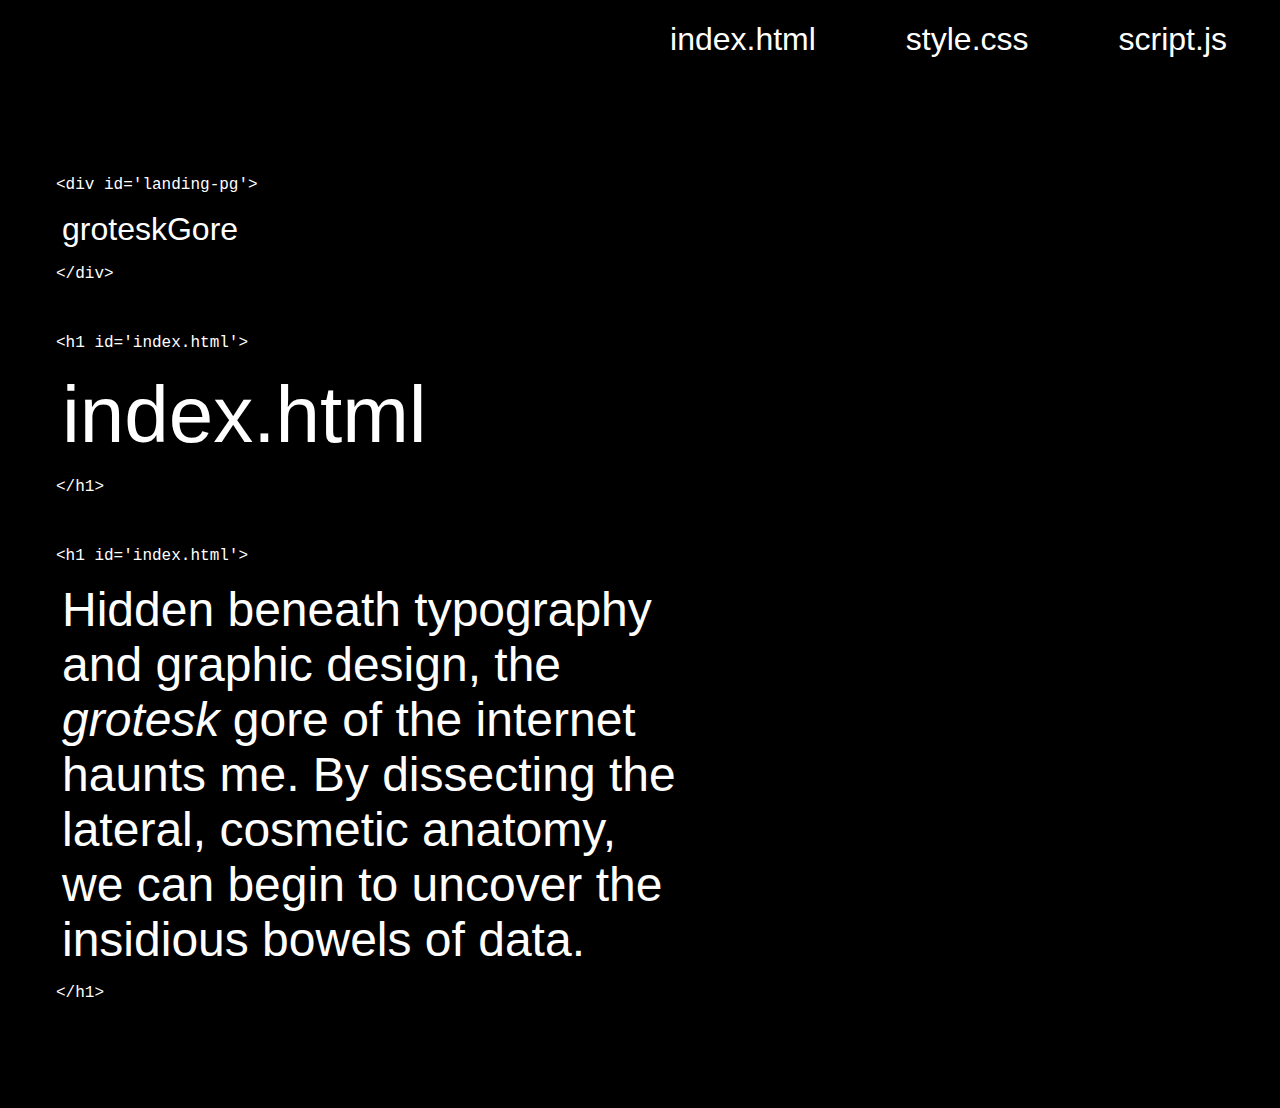
==== 1.html @ 5ed4f27c "v7" ====
<!DOCTYPE html>
<html>
	<head>
		<meta charset="utf-8">
		<meta name="viewport" content="width=device-width, initial-scale=1">
		<title>index.html</title>
		<link rel="stylesheet" type="text/css" href="style.css">
	</head>
	<body>

		<div id="parent-nav">
			<div id="child-nav">
				<a href="1.html" class="nav">index.html</a>
				<a href="2.html" class="nav">style.css</a>
				<a href="3.html" class="nav">script.js</a>
			</div>
		</div>

		<div id="parent-main1">
			<div id="child-main1">
				<p class="d-main1">&#60;div id&#61;&#39;landing-pg&#39;&#62;</p>
				<a href="index.html">
					<button id="title1">groteskGore</button>
				</a>
				<p class="d-main1">&#60;&#47;div&#62;</p>

				<p>&#00;</p>

				<p class="d-main1">&#60;h1 id&#61;&#39;index.html&#39;&#62;</p>
				<a href="#landing-p">
					<button id="head1">index.html</button>
				</a>
				<p class="d-main1">&#60;&#47;h1&#62;</p>

				<p>&#00;</p>

				<p class="d-main1">&#60;h1 id&#61;&#39;index.html&#39;&#62;</p>
				<a href="#top">
					<button id="landing-p">Hidden beneath typography and graphic design, the <i>grotesk</i> gore of the internet haunts me. By dissecting the lateral, cosmetic anatomy, we can begin to uncover the insidious bowels of data.</button>
				</a>
				<p class="d-main1">&#60;&#47;h1&#62;</p>
			</div>
		</div>

	</body>
</html>
---- style.css ----
html, body {
	background: black;
	scroll-behavior: smooth;
}

#parent-nav {
    box-sizing: border-box;
    overflow: hidden;
    position: fixed;
  	top: 0;
  	right: 0;
  	padding-right: 3em;
  	padding-left: 3em;
  	padding-bottom: 1em;
  	padding-top: 1em;
    background: rgb(0, 0, 0);
    z-index: 2;
    width: 100vw;
    display: flex;
    justify-content: flex-end;
    text-align: right;
}

#child-nav {
    display: flex;
    gap: 5em;
}

.nav {
    font-family: Helvetica, sans-serif;
    font-size: 2em;
    color: white;
    text-decoration: none;
    padding: 5px;
}

.nav:hover {
	color: black;
	text-decoration: none;
    background-color: rgb(255, 255, 255);
}

#parent-main {
	margin: auto 3em 3em 3em;
	display: flex;
  	align-items: center;
  	justify-content: flex-start;
  	height: 100vh;
}

#child-main {
	width: fit-content;
  	height: auto;
  	margin: 0;
}

#title {
	color: white;
	font-size: 10em;
	font-family: Helvetica, sans-serif;
	text-decoration: none;
	transition: transform 0.3s ease;
	background-color: transparent;
	cursor: pointer;
	border: none;
}

#title:hover {
	transform: translateX(0.3em);
}

.d-main {
	font-size: 3em;
	color: white;
	font-family: Monospace, serif;
}


#parent-bottom {
	margin-right: 3em;
	margin-bottom: 3em;
	margin-top: 3em;
	display: flex;
  	justify-content: flex-end;
  	justify-content: space-between;
  	align-items: flex-end;
}

#child-bottom {
	width: fit-content;
  	height: auto;
}

#about {
	width: 50vw;
	color: white;
	font-size: 3em;
	font-family: Helvetica, sans-serif;
	background-color: black;
	text-decoration: none;
	transition: transform 0.3s ease;
	cursor: pointer;
	border: none;
	text-align: left;
}

#about:hover {
	transform: translateX(0.5em);
}

.d-bottom {
	font-size: 1.5em;
	color: white;
	font-family: Monospace, serif;
}

/*#cat-container {
	position: relative;
	left: 0;
}

#blink {
	overflow: hidden;
    position: absolute;
  	bottom: 0;
  	left: 0;
}*/

#blink {
  	transform: scaleX(-1);
  	margin: 1em;
  	justify-self: center;
}



.nav-gore {
    font-family: Helvetica, sans-serif;
    font-size: 5em;
    color: white;
    text-decoration: none;
    padding: 5px;
    justify-self: flex-start;
    display: flex;
    flex-direction: column;
}

.nav-gore:hover {
	color: black;
	text-decoration: none;
    background-color: rgb(255, 255, 255);
}

#title1 {
	color: white;
	font-size: 2em;
	font-family: Helvetica, sans-serif;
	text-decoration: none;
	background-color: transparent;
	cursor: pointer;
	text-align: right;
	border: none;
	transition: transform 0.3s ease;
}

#title1:hover {
	transform: translateX(0.3em);
}

#parent-main1 {
	margin: 10em 3em 3em 3em;
	display: flex;
  	align-items: flex-start;
  	justify-content: flex-start;
  	height: 100vh;
}

#child-main1 {
	width: fit-content;
  	height: auto;
  	margin: 0;
}


#head1 {
	font-size: 5em;
	color: white;
	font-family: Helvetica, sans-serif;
	text-decoration: none;
	transition: transform 0.3s ease;
	background-color: transparent;
	cursor: pointer;
	border: none;
}

#head1:hover {
	transform: translateX(0.3em);
}

.d-main1 {
	font-size: 1em;
	color: white;
	font-family: Monospace, serif;
}

#landing-p {
	width: 50vw;
	color: white;
	font-size: 3em;
	font-family: Helvetica, sans-serif;
	background-color: black;
	text-decoration: none;
	transition: transform 0.3s ease;
	cursor: pointer;
	border: none;
	text-align: left;
}

#landing-p:hover {
	transform: translateX(0.3em);
}
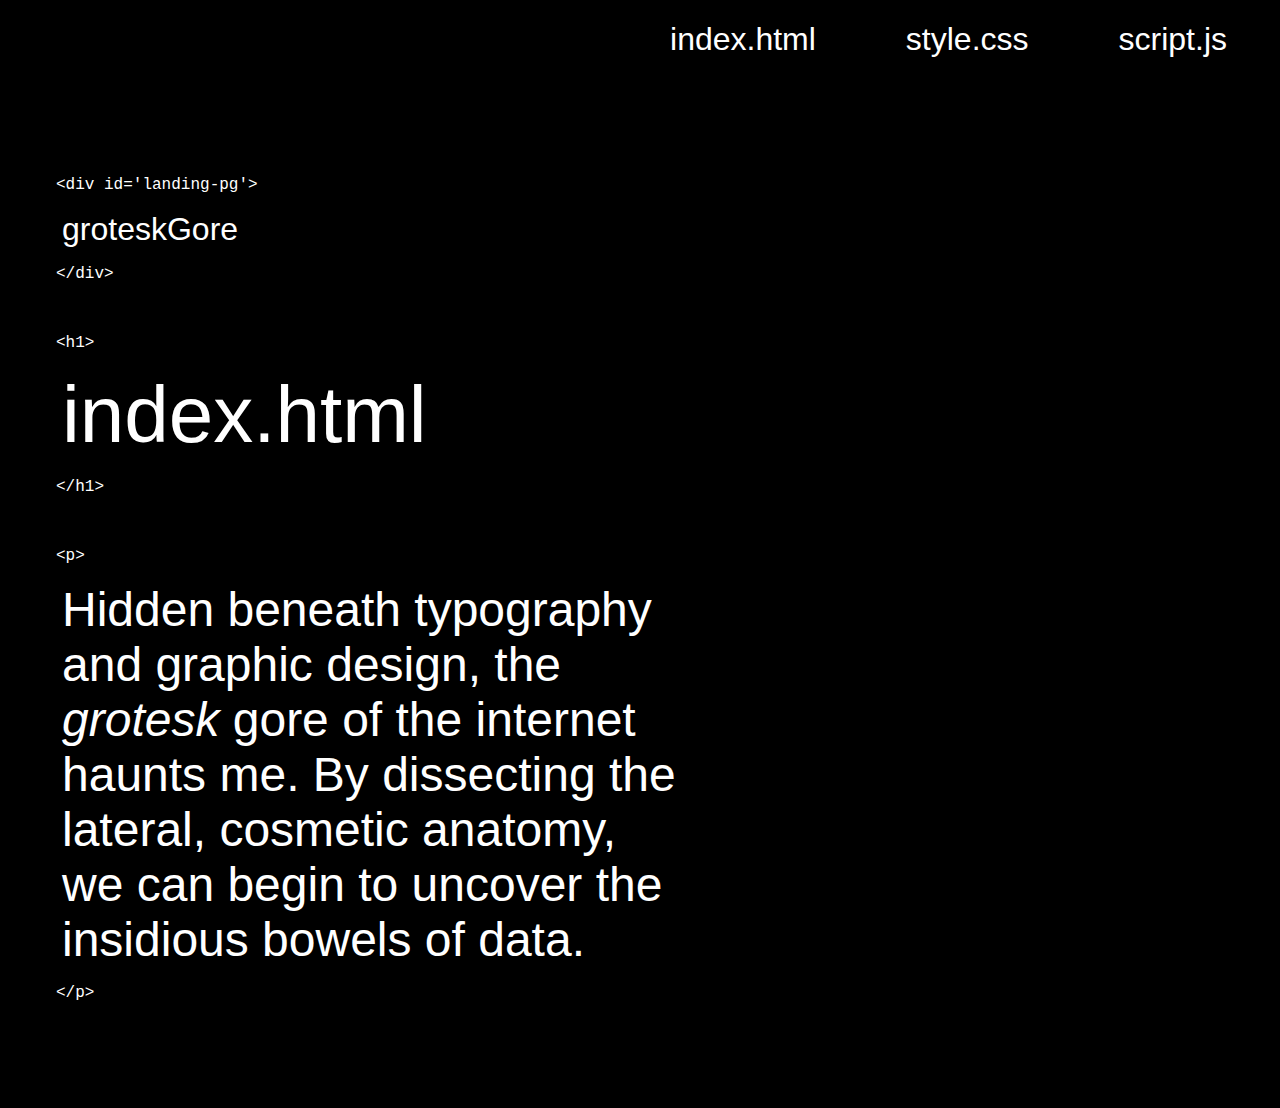
==== commit 5d6b5591: "v8" ====
--- a/1.html
+++ b/1.html
@@ -26,7 +26,7 @@
 
 				<p>&#00;</p>
 
-				<p class="d-main1">&#60;h1 id&#61;&#39;index.html&#39;&#62;</p>
+				<p class="d-main1">&#60;h1&#62;</p>
 				<a href="#landing-p">
 					<button id="head1">index.html</button>
 				</a>
@@ -34,11 +34,11 @@
 
 				<p>&#00;</p>
 
-				<p class="d-main1">&#60;h1 id&#61;&#39;index.html&#39;&#62;</p>
+				<p class="d-main1">&#60;p&#62;</p>
 				<a href="#top">
 					<button id="landing-p">Hidden beneath typography and graphic design, the <i>grotesk</i> gore of the internet haunts me. By dissecting the lateral, cosmetic anatomy, we can begin to uncover the insidious bowels of data.</button>
 				</a>
-				<p class="d-main1">&#60;&#47;h1&#62;</p>
+				<p class="d-main1">&#60;&#47;p&#62;</p>
 			</div>
 		</div>
 
--- a/style.css
+++ b/style.css
@@ -203,12 +203,18 @@
 	font-family: Monospace, serif;
 }
 
+/*.d-main-bottom1 {
+	font-size: 1em;
+	color: white;
+	font-family: Monospace, serif;
+}*/
+
 #landing-p {
 	width: 50vw;
 	color: white;
 	font-size: 3em;
 	font-family: Helvetica, sans-serif;
-	background-color: black;
+	background-color: transparent;
 	text-decoration: none;
 	transition: transform 0.3s ease;
 	cursor: pointer;
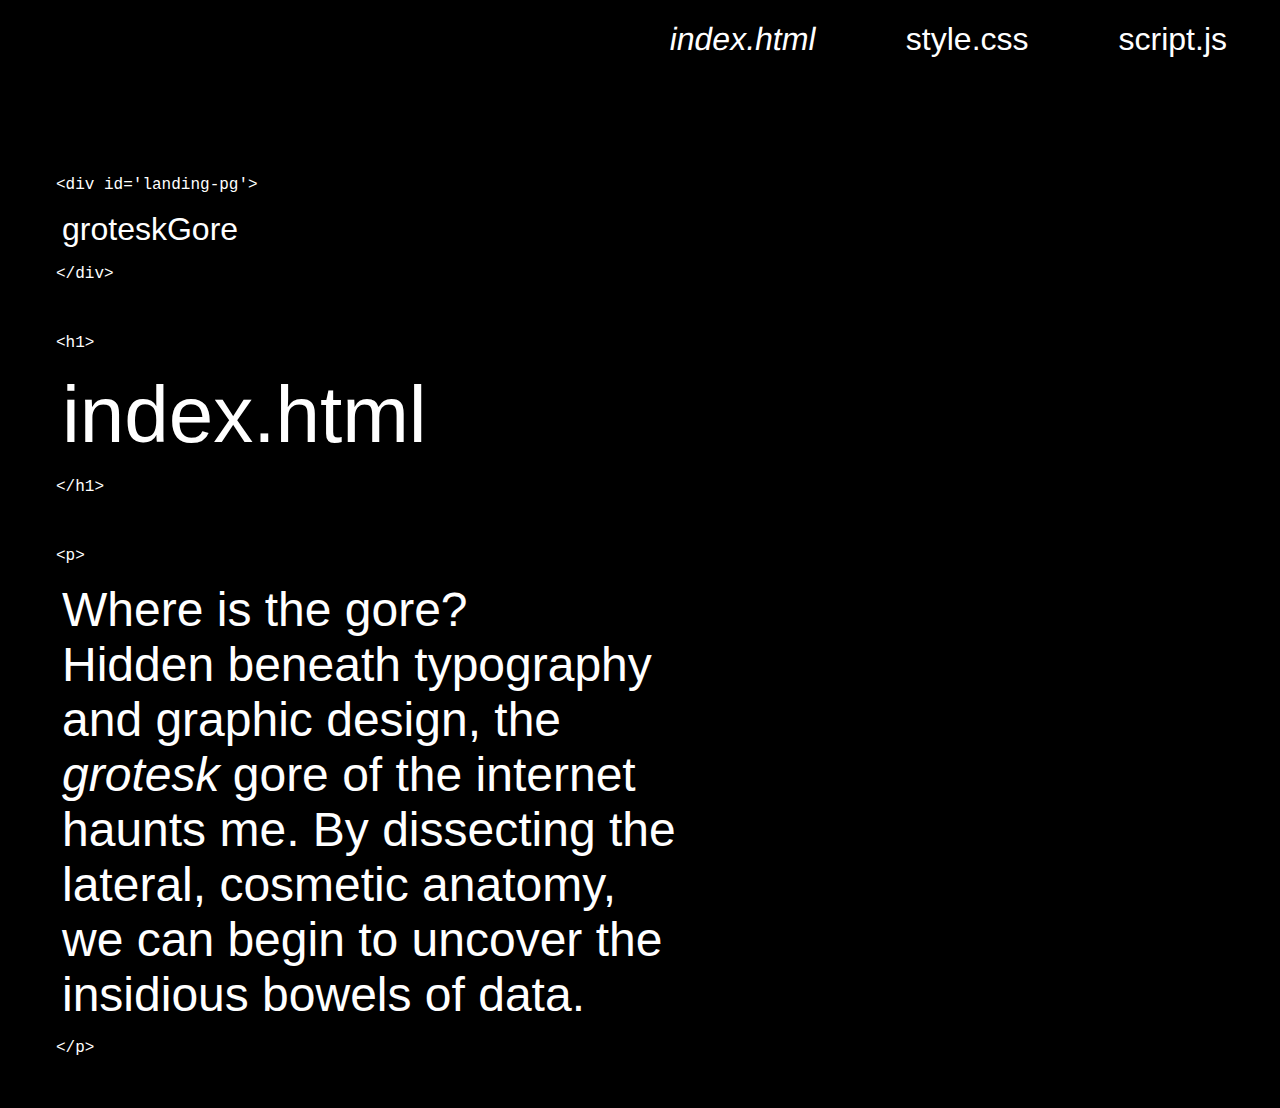
==== commit 82d9a98c: "v10" ====
--- a/1.html
+++ b/1.html
@@ -10,7 +10,7 @@
 
 		<div id="parent-nav">
 			<div id="child-nav">
-				<a href="1.html" class="nav">index.html</a>
+				<a href="1.html" class="nav-cur">index.html</a>
 				<a href="2.html" class="nav">style.css</a>
 				<a href="3.html" class="nav">script.js</a>
 			</div>
@@ -36,7 +36,10 @@
 
 				<p class="d-main1">&#60;p&#62;</p>
 				<a href="#top">
-					<button id="landing-p">Hidden beneath typography and graphic design, the <i>grotesk</i> gore of the internet haunts me. By dissecting the lateral, cosmetic anatomy, we can begin to uncover the insidious bowels of data.</button>
+					<button id="landing-p">
+						Where is the gore?<br>
+						Hidden beneath typography and graphic design, the <i>grotesk</i> gore of the internet haunts me. By dissecting the lateral, cosmetic anatomy, we can begin to uncover the insidious bowels of data.
+					</button>
 				</a>
 				<p class="d-main1">&#60;&#47;p&#62;</p>
 			</div>
--- a/style.css
+++ b/style.css
@@ -40,6 +40,21 @@
     background-color: rgb(255, 255, 255);
 }
 
+.nav-cur {
+    font-family: Helvetica, sans-serif;
+    font-size: 2em;
+    color: white;
+    text-decoration: none;
+    padding: 5px;
+    transform: skew(-10deg);
+}
+
+.nav-cur:hover {
+	color: black;
+	text-decoration: none;
+    background-color: rgb(255, 255, 255);
+}
+
 #parent-main {
 	margin: auto 3em 3em 3em;
 	display: flex;
@@ -67,6 +82,7 @@
 
 #title:hover {
 	transform: translateX(0.3em);
+	color: rgb(179, 48, 48);
 }
 
 .d-main {
@@ -74,7 +90,6 @@
 	color: white;
 	font-family: Monospace, serif;
 }
-
 
 #parent-bottom {
 	margin-right: 3em;
@@ -106,6 +121,7 @@
 
 #about:hover {
 	transform: translateX(0.5em);
+/*	color: rgb(179, 48, 48);*/
 }
 
 .d-bottom {
@@ -165,6 +181,7 @@
 
 #title1:hover {
 	transform: translateX(0.3em);
+	color: rgb(179, 48, 48);
 }
 
 #parent-main1 {
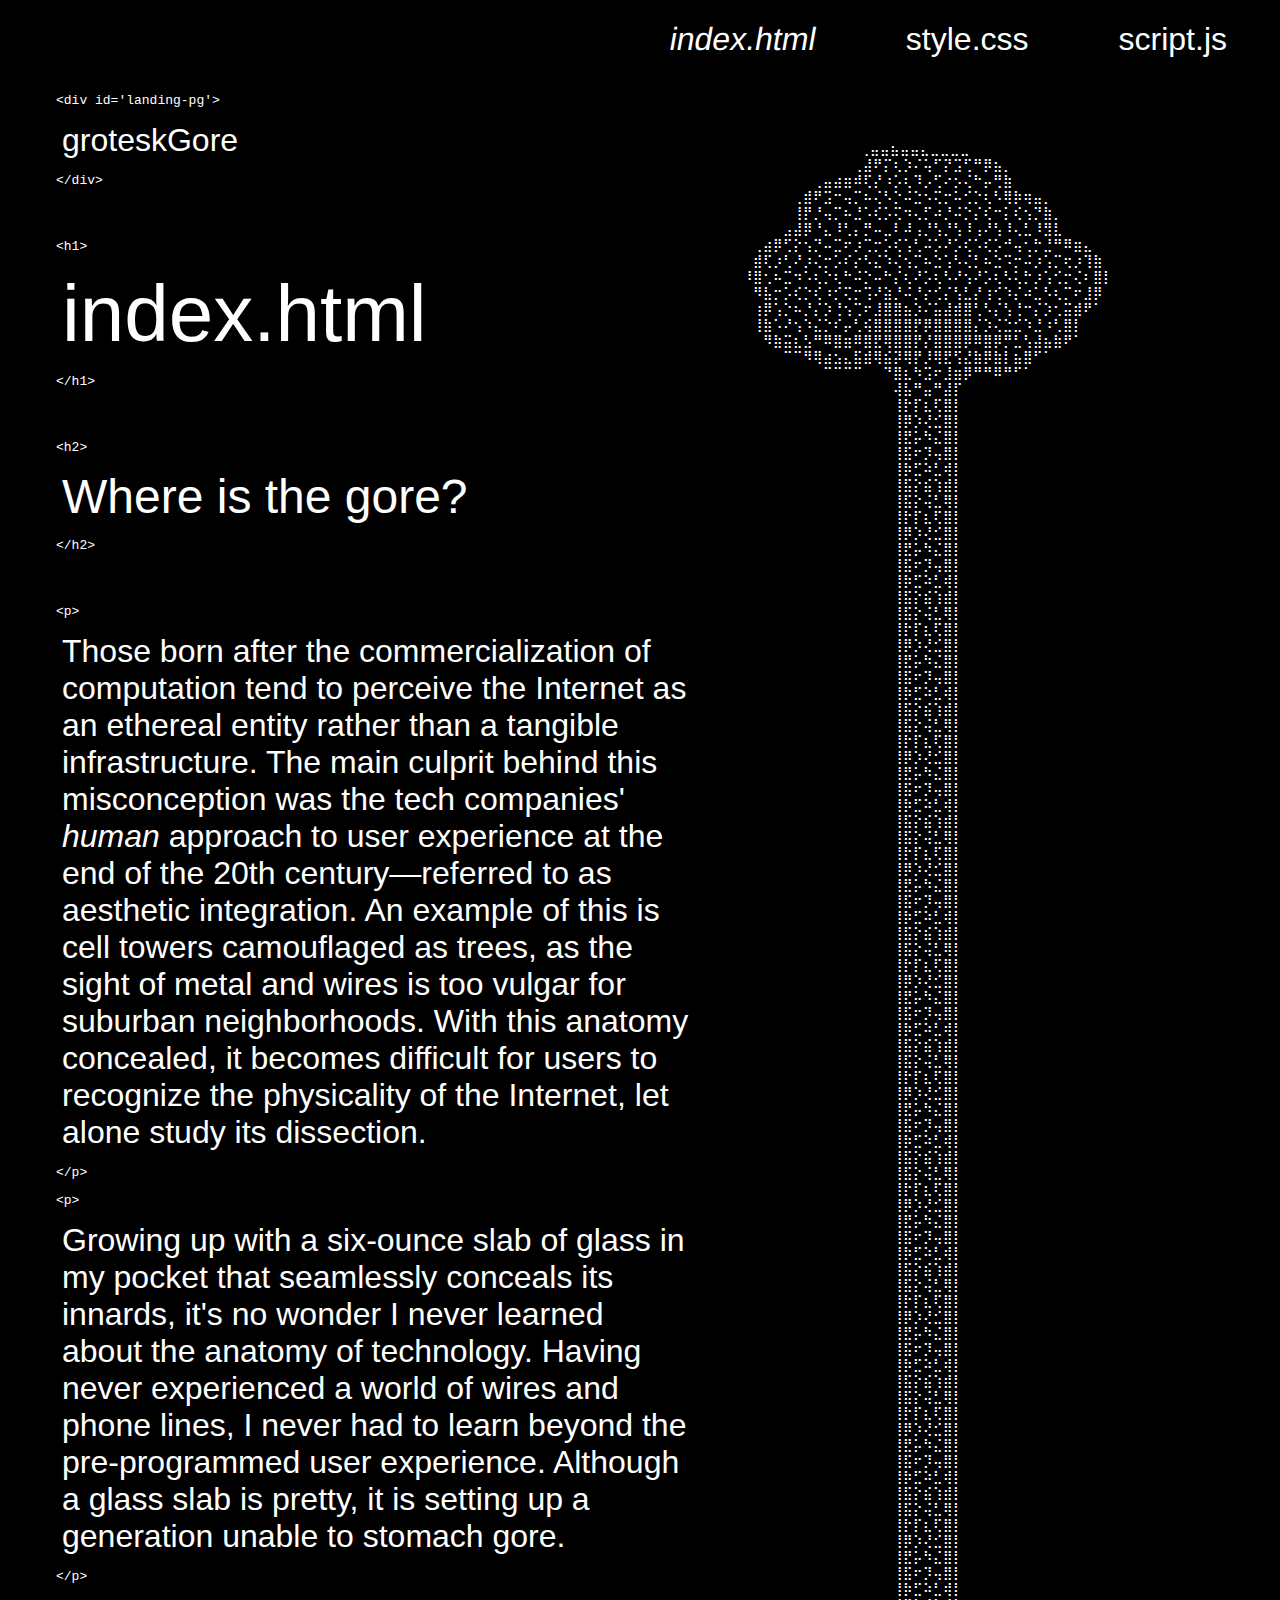
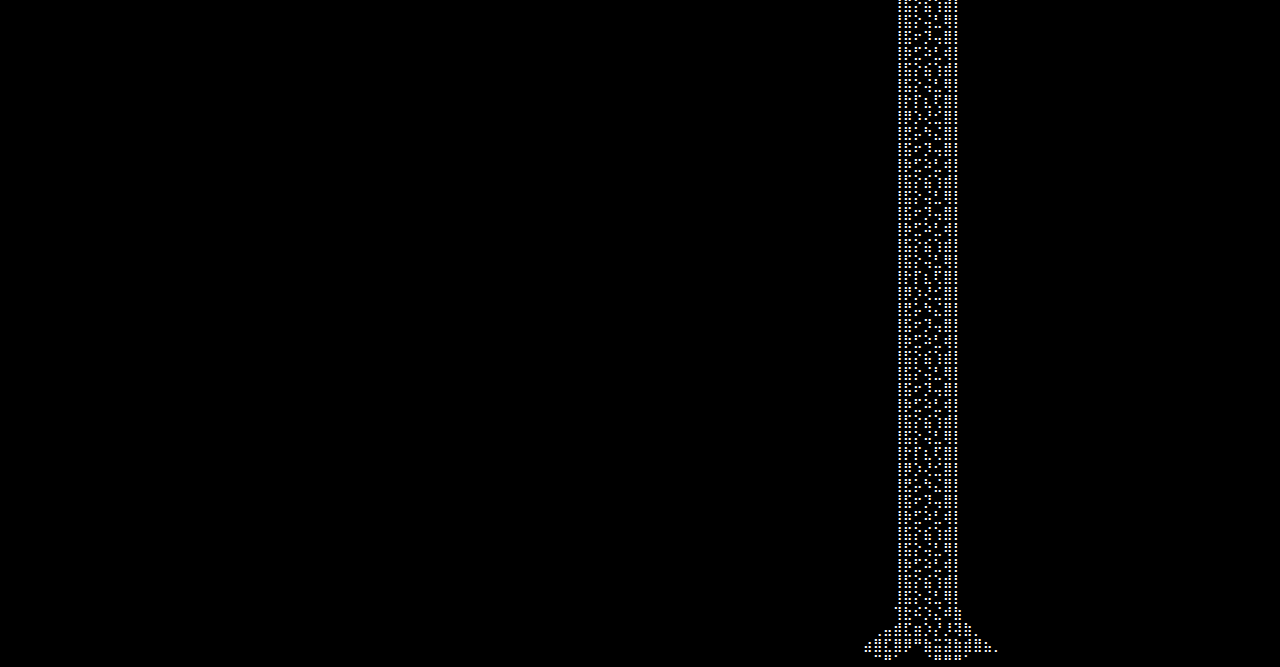
==== commit 2c31a7b6: "v11" ====
--- a/1.html
+++ b/1.html
@@ -8,7 +8,7 @@
 	</head>
 	<body>
 
-		<div id="parent-nav">
+		<div id="parent-nav1">
 			<div id="child-nav">
 				<a href="1.html" class="nav-cur">index.html</a>
 				<a href="2.html" class="nav">style.css</a>
@@ -27,22 +27,178 @@
 				<p>&#00;</p>
 
 				<p class="d-main1">&#60;h1&#62;</p>
-				<a href="#landing-p">
+				<a href="#d-main2">
 					<button id="head1">index.html</button>
 				</a>
 				<p class="d-main1">&#60;&#47;h1&#62;</p>
 
 				<p>&#00;</p>
 
-				<p class="d-main1">&#60;p&#62;</p>
+				<p id="d-main2">&#60;h2&#62;</p>
+				<a href="#d-main3">
+					<button id="head2">Where is the gore?</button>
+				</a>
+				<p class="d-main1">&#60;&#47;h2&#62;</p>
+
+				<p>&#00;</p>
+
+				<p id="d-main3">&#60;p&#62;</p>
+				<a href="#d-main4">
+					<button id="landing-p">
+						Those born after the commercialization of computation tend to perceive the Internet as an ethereal entity rather than a tangible infrastructure. The main culprit behind this misconception was the tech companies' <i>human</i> approach to user experience at the end of the 20th century—referred to as aesthetic integration. An example of this is cell towers camouflaged as trees, as the sight of metal and wires is too vulgar for suburban neighborhoods. With this anatomy concealed, it becomes difficult for users to recognize the physicality of the Internet, let alone study its dissection.
+					</button>
+				</a>
+				<p class="d-main1">&#60;&#47;p&#62;</p>
+
+				<p id="d-main4">&#60;p&#62;</p>
 				<a href="#top">
 					<button id="landing-p">
-						Where is the gore?<br>
-						Hidden beneath typography and graphic design, the <i>grotesk</i> gore of the internet haunts me. By dissecting the lateral, cosmetic anatomy, we can begin to uncover the insidious bowels of data.
+						Growing up with a six-ounce slab of glass in my pocket that seamlessly conceals its innards, it's no wonder I never learned about the anatomy of technology. Having never experienced a world of wires and phone lines, I never had to learn beyond the pre-programmed user experience. Although a glass slab is pretty, it is setting up a generation unable to stomach gore.
 					</button>
 				</a>
 				<p class="d-main1">&#60;&#47;p&#62;</p>
 			</div>
+
+			<div id="ascii-parent">
+				<a href="#tree" id="ascii-child">
+					<pre>
+	       ⢀⣤⣤⣦⣤⣤⣄⣀⣀⣀⣀⠀⠀⠀⠀⠀⠀⠀⠀⠀⠀⠀⠀⠀
+⠀⠀⠀⠀⠀⠀⠀⠀⠀⠀⠀⢀⣼⠟⡍⢆⡱⠌⢥⠋⡝⣩⢋⠛⡿⣦⡀⠀⠀⠀⠀⠀⠀⠀⠀⠀⠀
+⠀⠀⠀⠀⠀⠀⠀⢀⣤⣴⣶⠾⢏⡜⠰⡡⢆⠹⡠⢋⠔⡢⢌⠓⡤⢛⣷⠀⠀⠀⠀⠀⠀⠀⠀⠀⠀
+⠀⠀⠀⠀⠀⢀⣾⠟⣩⠒⢤⡉⠦⢌⠣⡑⠬⣑⠢⢍⡒⠥⢊⡑⢆⠣⢿⡷⢶⣤⡀⠀⠀⠀⠀⠀⠀
+⠀⠀⠀⠀⠀⢸⡟⡘⢤⡉⠦⣘⠡⢎⡡⢍⠲⢄⡋⠴⡘⠬⡑⡌⢎⠒⡅⢎⢢⡙⣷⡀⠀⠀⠀⠀⠀
+⠀⠀⠀⠀⣠⣼⡿⠘⣄⠸⢃⡄⡛⠤⣀⠇⠼⢠⡘⢣⡘⢣⠸⢠⠜⢣⠸⢄⣃⠸⣻⣇⠀⠀⠀⠀⠀
+⠀⢀⣴⡿⢋⡕⢢⡙⠤⣉⠖⡰⢉⡒⡡⢎⢡⢃⠬⡡⠜⡡⢎⠡⢎⡡⠚⢤⢂⡓⣘⠛⠿⣶⣄⠀⠀
+⠀⣾⢏⡰⢃⠜⡰⢌⡒⡡⠎⡔⠣⣌⠱⢌⢢⡉⠦⣑⢡⠣⢌⡃⠦⣑⠩⡒⠬⡰⢡⡉⢖⡰⢹⣷⠀
+⠸⣿⢂⠦⣉⠲⠡⢆⡑⢆⠓⠬⡑⠤⠓⡌⢆⠜⡡⢆⠣⠜⢢⠜⡡⢆⠣⢅⡓⡰⢡⢊⡒⢌⠆⣿⡇
+⠀⠻⣧⡒⡡⢎⡑⢎⠰⡊⢍⡒⢩⠜⣵⡘⠬⡘⡔⢊⡌⢣⣃⡜⢰⢊⠱⡌⠴⣁⠣⢆⡉⠖⣸⡿⠀
+⠀⢰⡿⢡⡑⠦⡘⡌⡱⢘⢢⢉⠖⣸⣿⣿⣦⡱⠌⣥⣼⣾⣿⢃⠣⡌⢣⢘⠒⡌⡱⢂⣭⣾⠟⠁⠀
+⠀⢸⣷⠡⠜⢢⠱⣌⡑⠎⡤⢃⢮⣿⣿⣿⣿⡟⡿⣿⣿⣿⣿⡌⡱⢌⣑⣊⠱⣘⠰⢃⣿⡇⠀⠀⠀
+⠀⠀⠻⣷⣭⣆⣣⠛⠿⣿⣶⠿⣿⣟⢿⣿⣿⡟⡜⣿⣿⣿⡿⠿⣿⡿⡛⣃⢣⣼⣦⣷⠟⠁⠀⠀⠀
+⠀⠀⠀⠀⠉⠉⠻⢿⣴⣢⣄⣯⣾⢿⣮⡽⢿⡟⡸⢿⣟⢫⣜⣷⡿⣷⡇⣦⣿⠋⠁⠀⠀⠀⠀⠀⠀
+⠀⠀⠀⠀⠀⠀⠀⠀⠉⠉⠉⠉⠀⠀⠙⣿⣆⠳⣩⠖⣸⣶⡿⠛⠛⠿⠛⠋⠁⠀⠀⠀⠀⠀⠀⠀⠀
+⠀⠀⠀⠀⠀⠀⠀⠀⠀⠀⠀⠀⠀⠀⠀⢼⣧⠛⣤⠛⣼⡏⠀⠀⠀⠀⠀⠀⠀⠀⠀⠀⠀⠀⠀⠀⠀
+⠀⠀⠀⠀⠀⠀⠀⠀⠀⠀⠀⠀⠀⠀⠀⢸⡗⡏⣆⢏⣿⡇⠀⠀⠀⠀⠀⠀⠀⠀⠀⠀⠀⠀⠀⠀⠀
+⠀⠀⠀⠀⠀⠀⠀⠀⠀⠀⠀⠀⠀⠀⠀⢸⡿⡱⢜⣊⣿⡇⠀⠀⠀⠀⠀⠀⠀⠀⠀⠀⠀⠀⠀⠀⠀
+⠀⠀⠀⠀⠀⠀⠀⠀⠀⠀⠀⠀⠀⠀⠀⢸⣟⡥⠳⣌⣿⡇⠀⠀⠀⠀⠀⠀⠀⠀⠀⠀⠀⠀⠀⠀⠀
+⠀⠀⠀⠀⠀⠀⠀⠀⠀⠀⠀⠀⠀⠀⠀⢸⣯⠖⡹⢤⣿⡇⠀⠀⠀⠀⠀⠀⠀⠀⠀⠀⠀⠀⠀⠀⠀
+⠀⠀⠀⠀⠀⠀⠀⠀⠀⠀⠀⠀⠀⠀⠀⢸⡷⣋⠵⣃⢾⡇⠀⠀⠀⠀⠀⠀⠀⠀⠀⠀⠀⠀⠀⠀⠀
+⠀⠀⠀⠀⠀⠀⠀⠀⠀⠀⠀⠀⠀⠀⠀⢸⣯⡕⣮⢱⣾⡇⠀⠀⠀⠀⠀⠀⠀⠀⠀⠀⠀⠀⠀⠀⠀
+⠀⠀⠀⠀⠀⠀⠀⠀⠀⠀⠀⠀⠀⠀⠀⢸⣯⡕⢬⣃⢿⡇⠀⠀⠀⠀⠀⠀⠀⠀⠀⠀⠀⠀⠀⠀⠀
+⠀⠀⠀⠀⠀⠀⠀⠀⠀⠀⠀⠀⠀⠀⠀⢸⡗⡏⣆⢏⣿⡇⠀⠀⠀⠀⠀⠀⠀⠀⠀⠀⠀⠀⠀⠀⠀
+⠀⠀⠀⠀⠀⠀⠀⠀⠀⠀⠀⠀⠀⠀⠀⢸⡿⡱⢜⣊⣿⡇⠀⠀⠀⠀⠀⠀⠀⠀⠀⠀⠀⠀⠀⠀⠀
+⠀⠀⠀⠀⠀⠀⠀⠀⠀⠀⠀⠀⠀⠀⠀⢸⣟⡥⠳⣌⣿⡇⠀⠀⠀⠀⠀⠀⠀⠀⠀⠀⠀⠀⠀⠀⠀
+⠀⠀⠀⠀⠀⠀⠀⠀⠀⠀⠀⠀⠀⠀⠀⢸⣯⠖⡹⢤⣿⡇⠀⠀⠀⠀⠀⠀⠀⠀⠀⠀⠀⠀⠀⠀⠀
+⠀⠀⠀⠀⠀⠀⠀⠀⠀⠀⠀⠀⠀⠀⠀⢸⡷⣋⠵⣃⢾⡇⠀⠀⠀⠀⠀⠀⠀⠀⠀⠀⠀⠀⠀⠀⠀
+⠀⠀⠀⠀⠀⠀⠀⠀⠀⠀⠀⠀⠀⠀⠀⢸⣯⡕⣮⢱⣾⡇⠀⠀⠀⠀⠀⠀⠀⠀⠀⠀⠀⠀⠀⠀⠀
+⠀⠀⠀⠀⠀⠀⠀⠀⠀⠀⠀⠀⠀⠀⠀⢸⣯⡕⢬⣃⢿⡇⠀⠀⠀⠀⠀⠀⠀⠀⠀⠀⠀⠀⠀⠀⠀
+⠀⠀⠀⠀⠀⠀⠀⠀⠀⠀⠀⠀⠀⠀⠀⢸⡗⡏⣆⢏⣿⡇⠀⠀⠀⠀⠀⠀⠀⠀⠀⠀⠀⠀⠀⠀⠀
+⠀⠀⠀⠀⠀⠀⠀⠀⠀⠀⠀⠀⠀⠀⠀⢸⡿⡱⢜⣊⣿⡇⠀⠀⠀⠀⠀⠀⠀⠀⠀⠀⠀⠀⠀⠀⠀
+⠀⠀⠀⠀⠀⠀⠀⠀⠀⠀⠀⠀⠀⠀⠀⢸⣟⡥⠳⣌⣿⡇⠀⠀⠀⠀⠀⠀⠀⠀⠀⠀⠀⠀⠀⠀⠀
+⠀⠀⠀⠀⠀⠀⠀⠀⠀⠀⠀⠀⠀⠀⠀⢸⣯⠖⡹⢤⣿⡇⠀⠀⠀⠀⠀⠀⠀⠀⠀⠀⠀⠀⠀⠀⠀
+⠀⠀⠀⠀⠀⠀⠀⠀⠀⠀⠀⠀⠀⠀⠀⢸⡷⣋⠵⣃⢾⡇⠀⠀⠀⠀⠀⠀⠀⠀⠀⠀⠀⠀⠀⠀⠀
+⠀⠀⠀⠀⠀⠀⠀⠀⠀⠀⠀⠀⠀⠀⠀⢸⣯⡕⣮⢱⣾⡇⠀⠀⠀⠀⠀⠀⠀⠀⠀⠀⠀⠀⠀⠀⠀
+⠀⠀⠀⠀⠀⠀⠀⠀⠀⠀⠀⠀⠀⠀⠀⢸⣯⡕⢬⣃⢿⡇⠀⠀⠀⠀⠀⠀⠀⠀⠀⠀⠀⠀⠀⠀⠀
+⠀⠀⠀⠀⠀⠀⠀⠀⠀⠀⠀⠀⠀⠀⠀⢸⡗⡏⣆⢏⣿⡇⠀⠀⠀⠀⠀⠀⠀⠀⠀⠀⠀⠀⠀⠀⠀
+⠀⠀⠀⠀⠀⠀⠀⠀⠀⠀⠀⠀⠀⠀⠀⢸⡿⡱⢜⣊⣿⡇⠀⠀⠀⠀⠀⠀⠀⠀⠀⠀⠀⠀⠀⠀⠀
+⠀⠀⠀⠀⠀⠀⠀⠀⠀⠀⠀⠀⠀⠀⠀⢸⣟⡥⠳⣌⣿⡇⠀⠀⠀⠀⠀⠀⠀⠀⠀⠀⠀⠀⠀⠀⠀
+⠀⠀⠀⠀⠀⠀⠀⠀⠀⠀⠀⠀⠀⠀⠀⢸⣯⠖⡹⢤⣿⡇⠀⠀⠀⠀⠀⠀⠀⠀⠀⠀⠀⠀⠀⠀⠀
+⠀⠀⠀⠀⠀⠀⠀⠀⠀⠀⠀⠀⠀⠀⠀⢸⡷⣋⠵⣃⢾⡇⠀⠀⠀⠀⠀⠀⠀⠀⠀⠀⠀⠀⠀⠀⠀
+⠀⠀⠀⠀⠀⠀⠀⠀⠀⠀⠀⠀⠀⠀⠀⢸⣯⡕⣮⢱⣾⡇⠀⠀⠀⠀⠀⠀⠀⠀⠀⠀⠀⠀⠀⠀⠀
+⠀⠀⠀⠀⠀⠀⠀⠀⠀⠀⠀⠀⠀⠀⠀⢸⣯⡕⢬⣃⢿⡇⠀⠀⠀⠀⠀⠀⠀⠀⠀⠀⠀⠀⠀⠀⠀
+⠀⠀⠀⠀⠀⠀⠀⠀⠀⠀⠀⠀⠀⠀⠀⢸⡗⡏⣆⢏⣿⡇⠀⠀⠀⠀⠀⠀⠀⠀⠀⠀⠀⠀⠀⠀⠀
+⠀⠀⠀⠀⠀⠀⠀⠀⠀⠀⠀⠀⠀⠀⠀⢸⡿⡱⢜⣊⣿⡇⠀⠀⠀⠀⠀⠀⠀⠀⠀⠀⠀⠀⠀⠀⠀
+⠀⠀⠀⠀⠀⠀⠀⠀⠀⠀⠀⠀⠀⠀⠀⢸⣟⡥⠳⣌⣿⡇⠀⠀⠀⠀⠀⠀⠀⠀⠀⠀⠀⠀⠀⠀⠀
+⠀⠀⠀⠀⠀⠀⠀⠀⠀⠀⠀⠀⠀⠀⠀⢸⣯⠖⡹⢤⣿⡇⠀⠀⠀⠀⠀⠀⠀⠀⠀⠀⠀⠀⠀⠀⠀
+⠀⠀⠀⠀⠀⠀⠀⠀⠀⠀⠀⠀⠀⠀⠀⢸⡷⣋⠵⣃⢾⡇⠀⠀⠀⠀⠀⠀⠀⠀⠀⠀⠀⠀⠀⠀⠀
+⠀⠀⠀⠀⠀⠀⠀⠀⠀⠀⠀⠀⠀⠀⠀⢸⣯⡕⣮⢱⣾⡇⠀⠀⠀⠀⠀⠀⠀⠀⠀⠀⠀⠀⠀⠀⠀
+⠀⠀⠀⠀⠀⠀⠀⠀⠀⠀⠀⠀⠀⠀⠀⢸⣯⡕⢬⣃⢿⡇⠀⠀⠀⠀⠀⠀⠀⠀⠀⠀⠀⠀⠀⠀⠀
+⠀⠀⠀⠀⠀⠀⠀⠀⠀⠀⠀⠀⠀⠀⠀⢸⡗⡏⣆⢏⣿⡇⠀⠀⠀⠀⠀⠀⠀⠀⠀⠀⠀⠀⠀⠀⠀
+⠀⠀⠀⠀⠀⠀⠀⠀⠀⠀⠀⠀⠀⠀⠀⢸⡿⡱⢜⣊⣿⡇⠀⠀⠀⠀⠀⠀⠀⠀⠀⠀⠀⠀⠀⠀⠀
+⠀⠀⠀⠀⠀⠀⠀⠀⠀⠀⠀⠀⠀⠀⠀⢸⣟⡥⠳⣌⣿⡇⠀⠀⠀⠀⠀⠀⠀⠀⠀⠀⠀⠀⠀⠀⠀
+⠀⠀⠀⠀⠀⠀⠀⠀⠀⠀⠀⠀⠀⠀⠀⢸⣯⠖⡹⢤⣿⡇⠀⠀⠀⠀⠀⠀⠀⠀⠀⠀⠀⠀⠀⠀⠀
+⠀⠀⠀⠀⠀⠀⠀⠀⠀⠀⠀⠀⠀⠀⠀⢸⡷⣋⠵⣃⢾⡇⠀⠀⠀⠀⠀⠀⠀⠀⠀⠀⠀⠀⠀⠀⠀
+⠀⠀⠀⠀⠀⠀⠀⠀⠀⠀⠀⠀⠀⠀⠀⢸⣯⡕⣮⢱⣾⡇⠀⠀⠀⠀⠀⠀⠀⠀⠀⠀⠀⠀⠀⠀⠀
+⠀⠀⠀⠀⠀⠀⠀⠀⠀⠀⠀⠀⠀⠀⠀⢸⣯⡕⢬⣃⢿⡇⠀⠀⠀⠀⠀⠀⠀⠀⠀⠀⠀⠀⠀⠀⠀
+⠀⠀⠀⠀⠀⠀⠀⠀⠀⠀⠀⠀⠀⠀⠀⢸⡗⡏⣆⢏⣿⡇⠀⠀⠀⠀⠀⠀⠀⠀⠀⠀⠀⠀⠀⠀⠀
+⠀⠀⠀⠀⠀⠀⠀⠀⠀⠀⠀⠀⠀⠀⠀⢸⡿⡱⢜⣊⣿⡇⠀⠀⠀⠀⠀⠀⠀⠀⠀⠀⠀⠀⠀⠀⠀
+⠀⠀⠀⠀⠀⠀⠀⠀⠀⠀⠀⠀⠀⠀⠀⢸⣟⡥⠳⣌⣿⡇⠀⠀⠀⠀⠀⠀⠀⠀⠀⠀⠀⠀⠀⠀⠀
+⠀⠀⠀⠀⠀⠀⠀⠀⠀⠀⠀⠀⠀⠀⠀⢸⣯⠖⡹⢤⣿⡇⠀⠀⠀⠀⠀⠀⠀⠀⠀⠀⠀⠀⠀⠀⠀
+⠀⠀⠀⠀⠀⠀⠀⠀⠀⠀⠀⠀⠀⠀⠀⢸⡷⣋⠵⣃⢾⡇⠀⠀⠀⠀⠀⠀⠀⠀⠀⠀⠀⠀⠀⠀⠀
+⠀⠀⠀⠀⠀⠀⠀⠀⠀⠀⠀⠀⠀⠀⠀⢸⣯⡕⣮⢱⣾⡇⠀⠀⠀⠀⠀⠀⠀⠀⠀⠀⠀⠀⠀⠀⠀
+⠀⠀⠀⠀⠀⠀⠀⠀⠀⠀⠀⠀⠀⠀⠀⢸⣯⡕⢬⣃⢿⡇⠀⠀⠀⠀⠀⠀⠀⠀⠀⠀⠀⠀⠀⠀⠀
+⠀⠀⠀⠀⠀⠀⠀⠀⠀⠀⠀⠀⠀⠀⠀⢸⡗⡏⣆⢏⣿⡇⠀⠀⠀⠀⠀⠀⠀⠀⠀⠀⠀⠀⠀⠀⠀
+⠀⠀⠀⠀⠀⠀⠀⠀⠀⠀⠀⠀⠀⠀⠀⢸⡿⡱⢜⣊⣿⡇⠀⠀⠀⠀⠀⠀⠀⠀⠀⠀⠀⠀⠀⠀⠀
+⠀⠀⠀⠀⠀⠀⠀⠀⠀⠀⠀⠀⠀⠀⠀⢸⣟⡥⠳⣌⣿⡇⠀⠀⠀⠀⠀⠀⠀⠀⠀⠀⠀⠀⠀⠀⠀
+⠀⠀⠀⠀⠀⠀⠀⠀⠀⠀⠀⠀⠀⠀⠀⢸⣯⠖⡹⢤⣿⡇⠀⠀⠀⠀⠀⠀⠀⠀⠀⠀⠀⠀⠀⠀⠀
+⠀⠀⠀⠀⠀⠀⠀⠀⠀⠀⠀⠀⠀⠀⠀⢸⡷⣋⠵⣃⢾⡇⠀⠀⠀⠀⠀⠀⠀⠀⠀⠀⠀⠀⠀⠀⠀
+⠀⠀⠀⠀⠀⠀⠀⠀⠀⠀⠀⠀⠀⠀⠀⢸⣯⡕⣮⢱⣾⡇⠀⠀⠀⠀⠀⠀⠀⠀⠀⠀⠀⠀⠀⠀⠀
+⠀⠀⠀⠀⠀⠀⠀⠀⠀⠀⠀⠀⠀⠀⠀⢸⣯⡕⢬⣃⢿⡇⠀⠀⠀⠀⠀⠀⠀⠀⠀⠀⠀⠀⠀⠀⠀
+⠀⠀⠀⠀⠀⠀⠀⠀⠀⠀⠀⠀⠀⠀⠀⢸⡗⡏⣆⢏⣿⡇⠀⠀⠀⠀⠀⠀⠀⠀⠀⠀⠀⠀⠀⠀⠀
+⠀⠀⠀⠀⠀⠀⠀⠀⠀⠀⠀⠀⠀⠀⠀⢸⡿⡱⢜⣊⣿⡇⠀⠀⠀⠀⠀⠀⠀⠀⠀⠀⠀⠀⠀⠀⠀
+⠀⠀⠀⠀⠀⠀⠀⠀⠀⠀⠀⠀⠀⠀⠀⢸⣟⡥⠳⣌⣿⡇⠀⠀⠀⠀⠀⠀⠀⠀⠀⠀⠀⠀⠀⠀⠀
+⠀⠀⠀⠀⠀⠀⠀⠀⠀⠀⠀⠀⠀⠀⠀⢸⣯⠖⡹⢤⣿⡇⠀⠀⠀⠀⠀⠀⠀⠀⠀⠀⠀⠀⠀⠀⠀
+⠀⠀⠀⠀⠀⠀⠀⠀⠀⠀⠀⠀⠀⠀⠀⢸⡷⣋⠵⣃⢾⡇⠀⠀⠀⠀⠀⠀⠀⠀⠀⠀⠀⠀⠀⠀⠀
+⠀⠀⠀⠀⠀⠀⠀⠀⠀⠀⠀⠀⠀⠀⠀⢸⣯⡕⣮⢱⣾⡇⠀⠀⠀⠀⠀⠀⠀⠀⠀⠀⠀⠀⠀⠀⠀
+⠀⠀⠀⠀⠀⠀⠀⠀⠀⠀⠀⠀⠀⠀⠀⢸⣯⡕⢬⣃⢿⡇⠀⠀⠀⠀⠀⠀⠀⠀⠀⠀⠀⠀⠀⠀⠀
+⠀⠀⠀⠀⠀⠀⠀⠀⠀⠀⠀⠀⠀⠀⠀⢸⡗⡏⣆⢏⣿⡇⠀⠀⠀⠀⠀⠀⠀⠀⠀⠀⠀⠀⠀⠀⠀
+⠀⠀⠀⠀⠀⠀⠀⠀⠀⠀⠀⠀⠀⠀⠀⢸⡿⡱⢜⣊⣿⡇⠀⠀⠀⠀⠀⠀⠀⠀⠀⠀⠀⠀⠀⠀⠀
+⠀⠀⠀⠀⠀⠀⠀⠀⠀⠀⠀⠀⠀⠀⠀⢸⣟⡥⠳⣌⣿⡇⠀⠀⠀⠀⠀⠀⠀⠀⠀⠀⠀⠀⠀⠀⠀
+⠀⠀⠀⠀⠀⠀⠀⠀⠀⠀⠀⠀⠀⠀⠀⢸⣯⠖⡹⢤⣿⡇⠀⠀⠀⠀⠀⠀⠀⠀⠀⠀⠀⠀⠀⠀⠀
+⠀⠀⠀⠀⠀⠀⠀⠀⠀⠀⠀⠀⠀⠀⠀⢸⡷⣋⠵⣃⢾⡇⠀⠀⠀⠀⠀⠀⠀⠀⠀⠀⠀⠀⠀⠀⠀
+⠀⠀⠀⠀⠀⠀⠀⠀⠀⠀⠀⠀⠀⠀⠀⢸⣯⡕⣮⢱⣾⡇⠀⠀⠀⠀⠀⠀⠀⠀⠀⠀⠀⠀⠀⠀⠀
+⠀⠀⠀⠀⠀⠀⠀⠀⠀⠀⠀⠀⠀⠀⠀⢸⣯⡕⢬⣃⢿⡇⠀⠀⠀⠀⠀⠀⠀⠀⠀⠀⠀⠀⠀⠀⠀
+⠀⠀⠀⠀⠀⠀⠀⠀⠀⠀⠀⠀⠀⠀⠀⢸⡗⡏⣆⢏⣿⡇⠀⠀⠀⠀⠀⠀⠀⠀⠀⠀⠀⠀⠀⠀⠀
+⠀⠀⠀⠀⠀⠀⠀⠀⠀⠀⠀⠀⠀⠀⠀⢸⡿⡱⢜⣊⣿⡇⠀⠀⠀⠀⠀⠀⠀⠀⠀⠀⠀⠀⠀⠀⠀
+⠀⠀⠀⠀⠀⠀⠀⠀⠀⠀⠀⠀⠀⠀⠀⢸⣟⡥⠳⣌⣿⡇⠀⠀⠀⠀⠀⠀⠀⠀⠀⠀⠀⠀⠀⠀⠀
+⠀⠀⠀⠀⠀⠀⠀⠀⠀⠀⠀⠀⠀⠀⠀⢸⣯⠖⡹⢤⣿⡇⠀⠀⠀⠀⠀⠀⠀⠀⠀⠀⠀⠀⠀⠀⠀
+⠀⠀⠀⠀⠀⠀⠀⠀⠀⠀⠀⠀⠀⠀⠀⢸⡷⣋⠵⣃⢾⡇⠀⠀⠀⠀⠀⠀⠀⠀⠀⠀⠀⠀⠀⠀⠀
+⠀⠀⠀⠀⠀⠀⠀⠀⠀⠀⠀⠀⠀⠀⠀⢸⣯⡕⣮⢱⣾⡇⠀⠀⠀⠀⠀⠀⠀⠀⠀⠀⠀⠀⠀⠀⠀
+⠀⠀⠀⠀⠀⠀⠀⠀⠀⠀⠀⠀⠀⠀⠀⢸⣯⡕⢬⣃⢿⡇⠀⠀⠀⠀⠀⠀⠀⠀⠀⠀⠀⠀⠀⠀⠀
+⠀⠀⠀⠀⠀⠀⠀⠀⠀⠀⠀⠀⠀⠀⠀⢸⣯⠖⡹⢤⣿⡇⠀⠀⠀⠀⠀⠀⠀⠀⠀⠀⠀⠀⠀⠀⠀
+⠀⠀⠀⠀⠀⠀⠀⠀⠀⠀⠀⠀⠀⠀⠀⢸⡷⣋⠵⣃⢾⡇⠀⠀⠀⠀⠀⠀⠀⠀⠀⠀⠀⠀⠀⠀⠀
+⠀⠀⠀⠀⠀⠀⠀⠀⠀⠀⠀⠀⠀⠀⠀⢸⣯⡕⣮⢱⣾⡇⠀⠀⠀⠀⠀⠀⠀⠀⠀⠀⠀⠀⠀⠀⠀
+⠀⠀⠀⠀⠀⠀⠀⠀⠀⠀⠀⠀⠀⠀⠀⢸⣯⡕⢬⣃⢿⡇⠀⠀⠀⠀⠀⠀⠀⠀⠀⠀⠀⠀⠀⠀⠀
+⠀⠀⠀⠀⠀⠀⠀⠀⠀⠀⠀⠀⠀⠀⠀⢸⡗⡏⣆⢏⣿⡇⠀⠀⠀⠀⠀⠀⠀⠀⠀⠀⠀⠀⠀⠀⠀
+⠀⠀⠀⠀⠀⠀⠀⠀⠀⠀⠀⠀⠀⠀⠀⢸⡿⡱⢜⣊⣿⡇⠀⠀⠀⠀⠀⠀⠀⠀⠀⠀⠀⠀⠀⠀⠀
+⠀⠀⠀⠀⠀⠀⠀⠀⠀⠀⠀⠀⠀⠀⠀⢸⣟⡥⠳⣌⣿⡇⠀⠀⠀⠀⠀⠀⠀⠀⠀⠀⠀⠀⠀⠀⠀
+⠀⠀⠀⠀⠀⠀⠀⠀⠀⠀⠀⠀⠀⠀⠀⢸⣯⠖⡹⢤⣿⡇⠀⠀⠀⠀⠀⠀⠀⠀⠀⠀⠀⠀⠀⠀⠀
+⠀⠀⠀⠀⠀⠀⠀⠀⠀⠀⠀⠀⠀⠀⠀⢸⡷⣋⠵⣃⢾⡇⠀⠀⠀⠀⠀⠀⠀⠀⠀⠀⠀⠀⠀⠀⠀
+⠀⠀⠀⠀⠀⠀⠀⠀⠀⠀⠀⠀⠀⠀⠀⢸⣯⡕⣮⢱⣾⡇⠀⠀⠀⠀⠀⠀⠀⠀⠀⠀⠀⠀⠀⠀⠀
+⠀⠀⠀⠀⠀⠀⠀⠀⠀⠀⠀⠀⠀⠀⠀⢸⣯⡕⢬⣃⢿⡇⠀⠀⠀⠀⠀⠀⠀⠀⠀⠀⠀⠀⠀⠀⠀
+⠀⠀⠀⠀⠀⠀⠀⠀⠀⠀⠀⠀⠀⠀⠀⢸⣯⠖⡹⢤⣿⡇⠀⠀⠀⠀⠀⠀⠀⠀⠀⠀⠀⠀⠀⠀⠀
+⠀⠀⠀⠀⠀⠀⠀⠀⠀⠀⠀⠀⠀⠀⠀⢸⡷⣋⠵⣃⢾⡇⠀⠀⠀⠀⠀⠀⠀⠀⠀⠀⠀⠀⠀⠀⠀
+⠀⠀⠀⠀⠀⠀⠀⠀⠀⠀⠀⠀⠀⠀⠀⢸⣯⡕⣮⢱⣾⡇⠀⠀⠀⠀⠀⠀⠀⠀⠀⠀⠀⠀⠀⠀⠀
+⠀⠀⠀⠀⠀⠀⠀⠀⠀⠀⠀⠀⠀⠀⠀⢸⣯⡕⢬⣃⢿⡇⠀⠀⠀⠀⠀⠀⠀⠀⠀⠀⠀⠀⠀⠀⠀
+⠀⠀⠀⠀⠀⠀⠀⠀⠀⠀⠀⠀⠀⠀⠀⢸⡗⡏⣆⢏⣿⡇⠀⠀⠀⠀⠀⠀⠀⠀⠀⠀⠀⠀⠀⠀⠀
+⠀⠀⠀⠀⠀⠀⠀⠀⠀⠀⠀⠀⠀⠀⠀⢸⡿⡱⢜⣊⣿⡇⠀⠀⠀⠀⠀⠀⠀⠀⠀⠀⠀⠀⠀⠀⠀
+⠀⠀⠀⠀⠀⠀⠀⠀⠀⠀⠀⠀⠀⠀⠀⢸⣟⡥⠳⣌⣿⡇⠀⠀⠀⠀⠀⠀⠀⠀⠀⠀⠀⠀⠀⠀⠀
+⠀⠀⠀⠀⠀⠀⠀⠀⠀⠀⠀⠀⠀⠀⠀⢸⣯⠖⡹⢤⣿⡇⠀⠀⠀⠀⠀⠀⠀⠀⠀⠀⠀⠀⠀⠀⠀
+⠀⠀⠀⠀⠀⠀⠀⠀⠀⠀⠀⠀⠀⠀⠀⢸⡷⣋⠵⣃⢾⡇⠀⠀⠀⠀⠀⠀⠀⠀⠀⠀⠀⠀⠀⠀⠀
+⠀⠀⠀⠀⠀⠀⠀⠀⠀⠀⠀⠀⠀⠀⠀⢸⣯⡕⣮⢱⣾⡇⠀⠀⠀⠀⠀⠀⠀⠀⠀⠀⠀⠀⠀⠀⠀
+⠀⠀⠀⠀⠀⠀⠀⠀⠀⠀⠀⠀⠀⠀⠀⢸⣯⡕⢬⣃⢿⡇⠀⠀⠀⠀⠀⠀⠀⠀⠀⠀⠀⠀⠀⠀⠀
+⠀⠀⠀⠀⠀⠀⠀⠀⠀⠀⠀⠀⠀⠀⠀⢸⣯⠖⡹⢤⣿⡇⠀⠀⠀⠀⠀⠀⠀⠀⠀⠀⠀⠀⠀⠀⠀
+⠀⠀⠀⠀⠀⠀⠀⠀⠀⠀⠀⠀⠀⠀⠀⢸⡷⣋⠵⣃⢾⡇⠀⠀⠀⠀⠀⠀⠀⠀⠀⠀⠀⠀⠀⠀⠀
+⠀⠀⠀⠀⠀⠀⠀⠀⠀⠀⠀⠀⠀⠀⠀⢸⣯⡕⣮⢱⣾⡇⠀⠀⠀⠀⠀⠀⠀⠀⠀⠀⠀⠀⠀⠀⠀
+⠀⠀⠀⠀⠀⠀⠀⠀⠀⠀⠀⠀⠀⠀⠀⢸⣯⡕⢬⣃⢿⡇⠀⠀⠀⠀⠀⠀⠀⠀⠀⠀⠀⠀⠀⠀⠀
+⠀⠀⠀⠀⠀⠀⠀⠀⠀⠀⠀⠀⠀⠀⠀⢸⡗⡏⣆⢏⣿⡇⠀⠀⠀⠀⠀⠀⠀⠀⠀⠀⠀⠀⠀⠀⠀
+⠀⠀⠀⠀⠀⠀⠀⠀⠀⠀⠀⠀⠀⠀⠀⢸⡿⡱⢜⣊⣿⡇⠀⠀⠀⠀⠀⠀⠀⠀⠀⠀⠀⠀⠀⠀⠀
+⠀⠀⠀⠀⠀⠀⠀⠀⠀⠀⠀⠀⠀⠀⠀⢸⣟⡥⠳⣌⣿⡇⠀⠀⠀⠀⠀⠀⠀⠀⠀⠀⠀⠀⠀⠀⠀
+⠀⠀⠀⠀⠀⠀⠀⠀⠀⠀⠀⠀⠀⠀⠀⢸⣯⠖⡹⢤⣿⡇⠀⠀⠀⠀⠀⠀⠀⠀⠀⠀⠀⠀⠀⠀⠀
+⠀⠀⠀⠀⠀⠀⠀⠀⠀⠀⠀⠀⠀⠀⠀⢸⡷⣋⠵⣃⢾⡇⠀⠀⠀⠀⠀⠀⠀⠀⠀⠀⠀⠀⠀⠀⠀
+⠀⠀⠀⠀⠀⠀⠀⠀⠀⠀⠀⠀⠀⠀⠀⢸⣯⡕⣮⢱⣾⡇⠀⠀⠀⠀⠀⠀⠀⠀⠀⠀⠀⠀⠀⠀⠀
+⠀⠀⠀⠀⠀⠀⠀⠀⠀⠀⠀⠀⠀⠀⠀⢸⣯⡕⢬⣃⢿⡇⠀⠀⠀⠀⠀⠀⠀⠀⠀⠀⠀⠀⠀⠀⠀
+⠀⠀⠀⠀⠀⠀⠀⠀⠀⠀⠀⠀⠀⠀⠀⢸⡷⣋⠵⣃⢾⡇⠀⠀⠀⠀⠀⠀⠀⠀⠀⠀⠀⠀⠀⠀⠀
+⠀⠀⠀⠀⠀⠀⠀⠀⠀⠀⠀⠀⠀⠀⠀⢸⣯⡕⣮⢱⣾⡇⠀⠀⠀⠀⠀⠀⠀⠀⠀⠀⠀⠀⠀⠀⠀
+⠀⠀⠀⠀⠀⠀⠀⠀⠀⠀⠀⠀⠀⠀⠀⢸⣯⡕⢬⣃⢿⡇⠀⠀⠀⠀⠀⠀⠀⠀⠀⠀⠀⠀⠀⠀⠀
+⠀⠀⠀⠀⠀⠀⠀⠀⠀⠀⠀⠀⠀⠀⠀⢹⣗⠮⡱⣌⠾⣷⠀⠀⠀⠀⠀⠀⠀⠀⠀⠀⠀⠀⠀⠀⠀
+⠀⠀⠀⠀⠀⠀⠀⠀⠀⠀⠀⠀⠀⢀⣤⣾⣏⣶⡱⡜⡸⢽⣷⡀⠀⠀⠀⠀⠀⠀⠀⠀⠀⠀⠀⠀⠀
+⠀⠀⠀⠀⠀⠀⠀⠀⠀⠀⠀⠀⣴⣿⣏⣿⡿⠛⣷⣭⣽⣷⣾⣿⣦⡀⠀⠀⠀⠀⠀⠀⠀⠀⠀⠀⠀
+⠀⠀⠀⠀⠀⠀⠀⠀⠀⠀⠀⠀⠀⠉⠛⠁⠀⠀⠈⠛⠛⠛⠁⠀⠀⠀⠀⠀⠀⠀⠀⠀⠀⠀⠀⠀⠀
+					</pre>
+				</a>
+				<a href="#top" id="tree">Ceci n'est pas un arbre.</a>
+			</div>
 		</div>
 
 	</body>
--- a/style.css
+++ b/style.css
@@ -21,6 +21,25 @@
     text-align: right;
 }
 
+#parent-nav1 {
+    box-sizing: border-box;
+    overflow: hidden;
+    position: fixed;
+  	top: 0;
+  	right: 0;
+  	padding-right: 3em;
+  	padding-left: 3em;
+  	padding-bottom: 1em;
+  	padding-top: 1em;
+    background: rgb(0, 0, 0);
+    z-index: 2;
+    width: fit-content;
+    display: flex;
+    justify-content: flex-end;
+    text-align: right;
+    border-radius: 5px;
+}
+
 #child-nav {
     display: flex;
     gap: 5em;
@@ -32,12 +51,14 @@
     color: white;
     text-decoration: none;
     padding: 5px;
+    border-radius: 3px;
 }
 
 .nav:hover {
 	color: black;
 	text-decoration: none;
     background-color: rgb(255, 255, 255);
+    transform: skew(-10deg);
 }
 
 .nav-cur {
@@ -47,6 +68,7 @@
     text-decoration: none;
     padding: 5px;
     transform: skew(-10deg);
+    border-radius: 3px;
 }
 
 .nav-cur:hover {
@@ -88,7 +110,7 @@
 .d-main {
 	font-size: 3em;
 	color: white;
-	font-family: Monospace, serif;
+	font-family: Monospace;
 }
 
 #parent-bottom {
@@ -121,34 +143,20 @@
 
 #about:hover {
 	transform: translateX(0.5em);
-/*	color: rgb(179, 48, 48);*/
 }
 
 .d-bottom {
 	font-size: 1.5em;
 	color: white;
-	font-family: Monospace, serif;
-}
-
-/*#cat-container {
-	position: relative;
-	left: 0;
-}
-
-#blink {
-	overflow: hidden;
-    position: absolute;
-  	bottom: 0;
-  	left: 0;
-}*/
+	font-family: Monospace;
+	width: 40vw;
+}
 
 #blink {
   	transform: scaleX(-1);
   	margin: 1em;
   	justify-self: center;
 }
-
-
 
 .nav-gore {
     font-family: Helvetica, sans-serif;
@@ -159,6 +167,7 @@
     justify-self: flex-start;
     display: flex;
     flex-direction: column;
+    z-index: 1;
 }
 
 .nav-gore:hover {
@@ -185,19 +194,32 @@
 }
 
 #parent-main1 {
-	margin: 10em 3em 3em 3em;
+	margin: 5em 3em 3em 3em;
 	display: flex;
   	align-items: flex-start;
   	justify-content: flex-start;
-  	height: 100vh;
+  	z-index: 1;
+  	display: flex;
+  	justify-content: space-between;
+  	flex-direction: row;
 }
 
 #child-main1 {
 	width: fit-content;
   	height: auto;
   	margin: 0;
-}
-
+  	text-align: left;
+  	width: 45vw;
+}
+
+#messy {
+	width: fit-content;
+  	height: auto;
+  	margin: 0;
+  	text-align: left;
+  	width: 45vw;
+  	line-height: 0;
+}
 
 #head1 {
 	font-size: 5em;
@@ -214,22 +236,50 @@
 	transform: translateX(0.3em);
 }
 
+#head2 {
+	font-size: 3em;
+	color: white;
+	font-family: Helvetica, sans-serif;
+	text-decoration: none;
+	transition: transform 0.3s ease;
+	background-color: transparent;
+	cursor: pointer;
+	border: none;
+}
+
+#head2:hover {
+	transform: translateX(0.3em);
+}
+
 .d-main1 {
 	font-size: 1em;
 	color: white;
-	font-family: Monospace, serif;
-}
-
-/*.d-main-bottom1 {
+	font-family: Monospace;
+}
+
+#d-main2 {
 	font-size: 1em;
 	color: white;
-	font-family: Monospace, serif;
-}*/
+	font-family: Monospace;
+}
+
+#d-main3 {
+	font-size: 1em;
+	color: white;
+	font-family: Monospace;
+}
+
+#d-main4 {
+	font-size: 1em;
+	color: white;
+	font-family: Monospace;
+}
 
 #landing-p {
 	width: 50vw;
-	color: white;
-	font-size: 3em;
+	height: auto;
+	color: white;
+	font-size: 2em;
 	font-family: Helvetica, sans-serif;
 	background-color: transparent;
 	text-decoration: none;
@@ -241,4 +291,140 @@
 
 #landing-p:hover {
 	transform: translateX(0.3em);
+}
+
+#ascii-parent {
+	display: flex;
+	color: white;
+	width: 100%;
+	flex-direction: column;
+	justify-content: center;
+	margin-top: 3em;
+}
+
+#ascii-parent2 {
+	display: block;
+	margin: auto;
+	color: white;
+	width: 100%;
+	font-size: 1em;
+	width: 100%;
+}
+
+#ascii-child {
+	display: block;
+	color: white;
+	text-decoration: none;
+	color: white;
+	margin-left: auto;
+    margin-right: auto;
+}
+
+#ascii-child2 {
+	display: block;
+	color: white;
+	text-decoration: none;
+	color: white;
+	margin-left: auto;
+    margin-right: auto;
+    font-size: 0.1em;
+}
+
+#tree {
+	font-family: Snell Roundhand, cursive;
+	font-size: 3em;
+	display: block;
+	text-decoration: none;
+	color: white;
+	margin-left: auto;
+    margin-right: auto;
+}
+
+.type {
+	font-family: Helvetica, sans-serif;
+	line-height: 0.5;
+	font-size: 5em;
+	color: white;
+	width: fit-content;
+	margin-left: 1em;
+	text-align: right;
+	display: flex;
+	justify-self: flex-start;
+	align-self: flex-start;
+	margin-left: 1em;
+	transform: scaleY(-1);
+}
+
+.type2 {
+	font-family: Helvetica, sans-serif;
+	line-height: 0.5;
+	font-size: 5em;
+	color: white;
+	width: fit-content;
+	margin-left: 1em;
+	text-align: right;
+	display: flex;
+	justify-self: flex-end;
+	align-self: flex-start;
+	margin-left: 1em;
+}
+
+.fox1 {
+	font-family: Arial, sans-serif;
+	font-size: 	1em;
+	color: white;
+	width: fit-content;
+	display: flex;
+	justify-self: flex-end;
+	align-self: flex-start;
+}
+
+.fox2 {
+	font-family: Times, Times New Roman, serif;
+	font-size: 	1em;
+	color: white;
+	width: fit-content;
+	display: flex;
+	justify-self: flex-end;
+	align-self: flex-start;
+}
+
+.fox3 {
+	font-family: Andale Mono, monospace;
+	font-size: 	1em;
+	color: white;
+	width: fit-content;
+	display: flex;
+	justify-self: flex-end;
+	align-self: flex-start;
+}
+
+.fox4 {
+	font-family: Comic Sans MS, Comic Sans, cursive;
+	font-size: 	1em;
+	color: white;
+	width: fit-content;
+	display: flex;
+	justify-self: flex-end;
+	align-self: flex-start;
+}
+
+.fox5 {
+	font-family: Snell Roundhand, cursive;
+	font-size: 	1em;
+	color: white;
+	width: fit-content;
+	display: flex;
+	justify-self: flex-end;
+	align-self: flex-start;
+}
+
+.fox6 {
+	font-family: Trattatello, fantasy;
+	font-size: 	1em;
+	color: white;
+	width: fit-content;
+	display: flex;
+	justify-self: flex-end;
+	align-self: flex-start;
 }